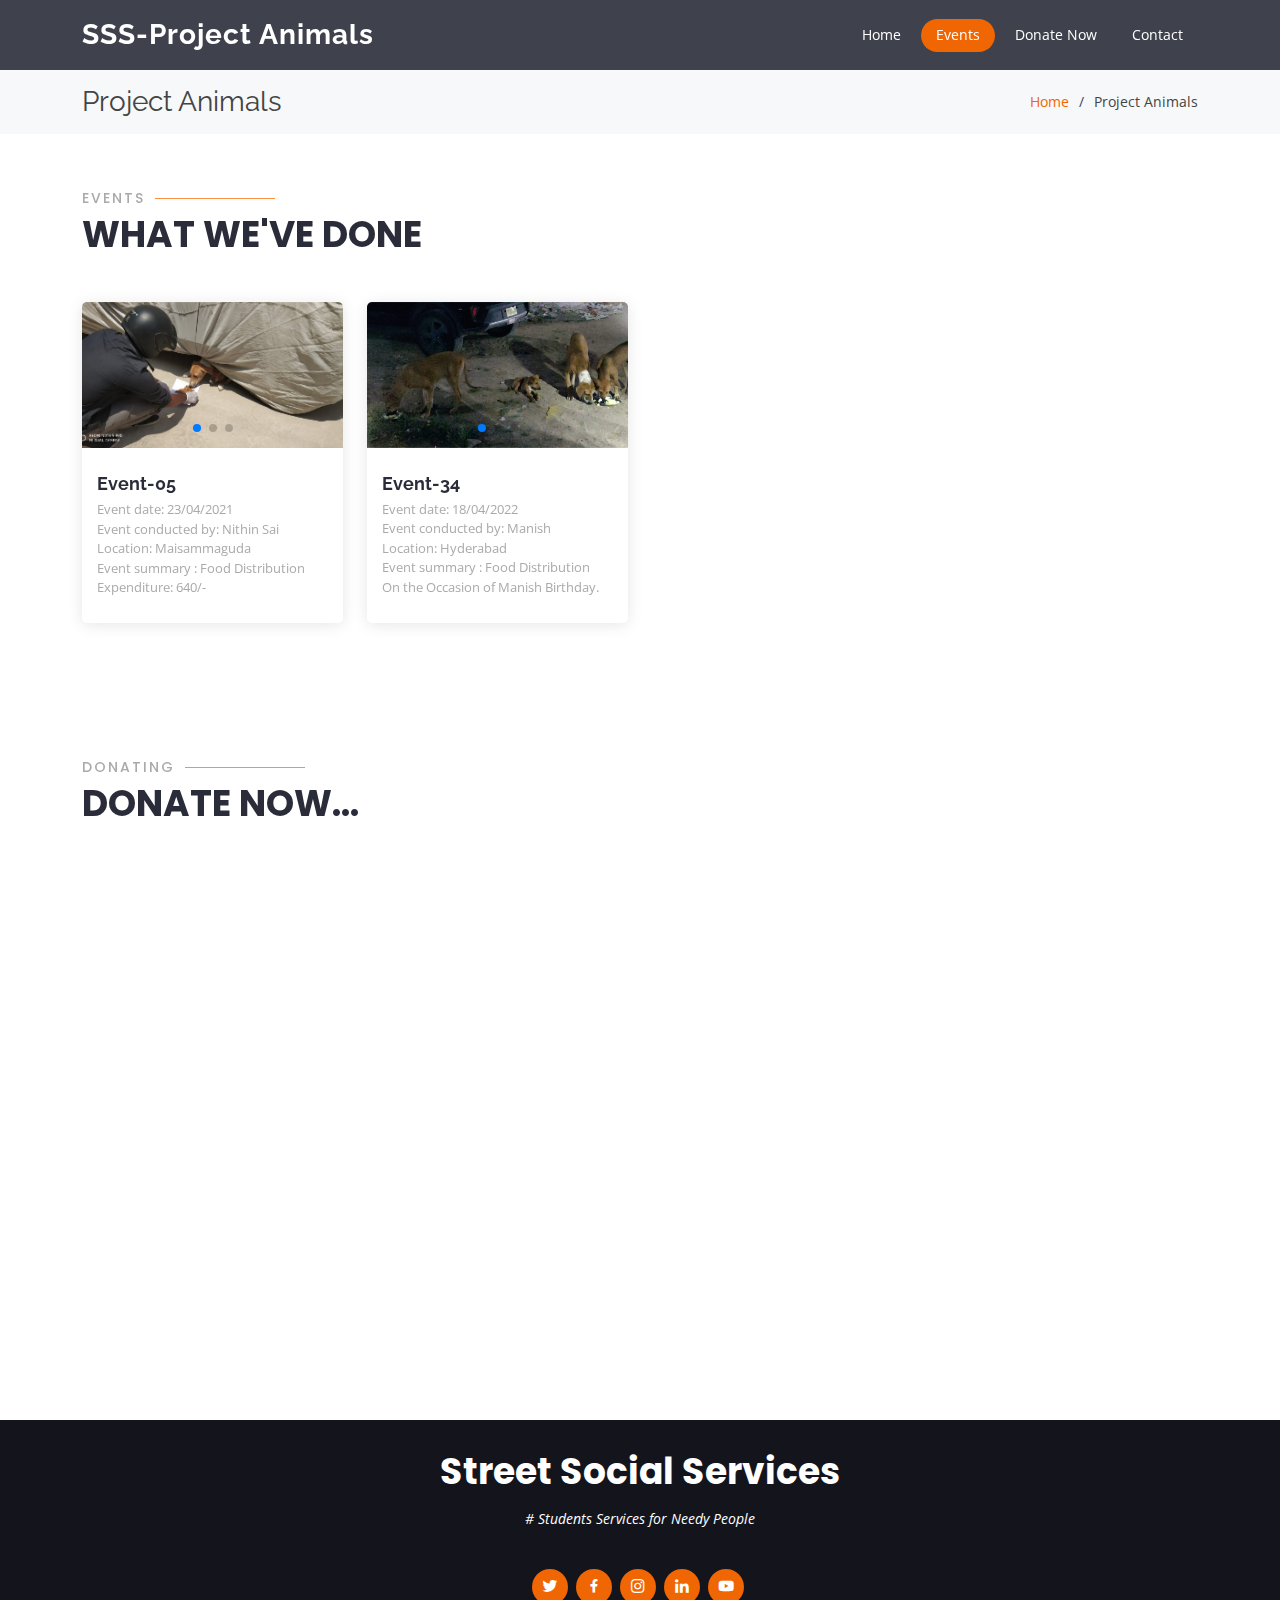
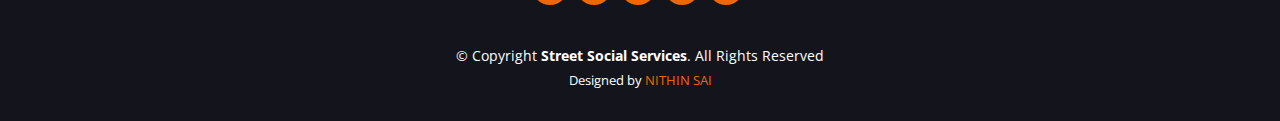
==== animals.html @ 2b2fb0a8 "Initial commit" ====
<!DOCTYPE html>
<html lang="en">
  <head>
    <meta charset="utf-8" />
    <meta content="width=device-width, initial-scale=1.0" name="viewport" />

    <title>Project Animals</title>
    <meta content="" name="description" />
    <meta content="" name="keywords" />

    <!-- Favicons -->
    <link href="assets/img/sss-logo.png" rel="icon" />
    <link href="assets/img/sss-logo.png" rel="apple-touch-icon" />

    <!-- Google Fonts -->
    <link
      href="https://fonts.googleapis.com/css?family=Open+Sans:300,300i,400,400i,600,600i,700,700i|Raleway:300,300i,400,400i,500,500i,600,600i,700,700i|Poppins:300,300i,400,400i,500,500i,600,600i,700,700i"
      rel="stylesheet"
    />

    <!-- Vendor CSS Files -->
    <link href="assets/vendor/animate.css/animate.min.css" rel="stylesheet" />
    <link href="assets/vendor/aos/aos.css" rel="stylesheet" />
    <link
      href="assets/vendor/bootstrap/css/bootstrap.min.css"
      rel="stylesheet"
    />
    <link
      href="assets/vendor/bootstrap-icons/bootstrap-icons.css"
      rel="stylesheet"
    />
    <link href="assets/vendor/boxicons/css/boxicons.min.css" rel="stylesheet" />
    <link
      href="assets/vendor/glightbox/css/glightbox.min.css"
      rel="stylesheet"
    />
    <link href="assets/vendor/remixicon/remixicon.css" rel="stylesheet" />
    <link href="assets/vendor/swiper/swiper-bundle.min.css" rel="stylesheet" />

    <!-- Template Main CSS File -->
    <link href="assets/css/style.css" rel="stylesheet" />
  </head>

  <body>
    <!-- ======= Header ======= -->
    <header id="header" class="fixed-top d-flex align-items-center">
      <div class="container d-flex align-items-center justify-content-between">
        <div class="logo">
          <h1><a href="index.html">SSS-Project Animals</a></h1>
          <!-- Uncomment below if you prefer to use an image logo -->
          <!-- <a href="index.html"><img src="assets/img/logo.png" alt="" class="img-fluid"></a>-->
        </div>

        <nav id="navbar" class="navbar">
          <ul>
            <li><a class="nav-link scrollto" href="#hero">Home</a></li>
            <li><a class="nav-link scrollto" href="#team">Events</a></li>
            <li><a class="nav-link scrollto" href="#pricing">Donate Now</a></li>
            <li><a class="nav-link scrollto" href="#contact">Contact</a></li>
          </ul>
          <i class="bi bi-list mobile-nav-toggle"></i>
        </nav>
        <!-- .navbar -->
      </div>
    </header>
    <!-- End Header -->

    <main id="main">
      <!-- ======= Breadcrumbs ======= -->
      <section class="breadcrumbs">
        <div class="container">
          <div class="d-flex justify-content-between align-items-center">
            <h2>Project Animals</h2>
            <ol>
              <li><a href="index.html">Home</a></li>
              <li>Project Animals</li>
            </ol>
          </div>
        </div>
      </section>
      <!-- End Breadcrumbs -->

      <section id="team" class="team">
        <div class="container">
          <div class="section-title" data-aos="zoom-out">
            <h2>Events</h2>
            <p>What We've Done</p>
          </div>

          <div class="row">
            <div class="col-lg-3 col-md-6 d-flex align-items-stretch">
              <div class="member" data-aos="fade-up">
                <div class="member-img">
                  <div class="portfolio-details-slider swiper">
                    <div class="swiper-wrapper align-items-center">
                      <div class="swiper-slide">
                        <img
                          src="assets/img/Events/Event 5/E5-1.jpg"
                          alt=""
                          style="width: 100%"
                        />
                      </div>

                      <div class="swiper-slide">
                        <img
                          src="assets/img/Events/Event 5/E5-2.jpg"
                          alt=""
                          style="width: 100%"
                        />
                      </div>

                      <div class="swiper-slide">
                        <img
                          src="assets/img/Events/Event 5/E5-3.jpg"
                          alt=""
                          style="width: 100%"
                        />
                      </div>

                    </div>
                    <div class="swiper-pagination"></div>
                  </div>
                </div>
                <div class="member-info">
                  <h4>Event-05</h4>
                  <span>
                    Event date: 23/04/2021<br />
                    Event conducted by: Nithin Sai<br />
                    Location: Maisammaguda<br />
                    Event summary : Food Distribution<br />
                    Expenditure: 640/-
                  </span>
                  
                  <div class="social">
                    <a href=""><i class="bi bi-twitter"></i></a>
                    <a href=""><i class="bi bi-instagram"></i></a>
                    <a href="https://www.youtube.com/channel/UCFG7Xcet29jJ-uIZRaE6Lgw"
                      ><i class="bi bi-youtube"></i
                    ></a>
                  </div>
                </div>
              </div>
            </div>

            <div class="col-lg-3 col-md-6 d-flex align-items-stretch">
              <div class="member" data-aos="fade-up" data-aos-delay="100">
                <div class="member-img">
                  <div class="portfolio-details-slider swiper">
                    <div class="swiper-wrapper align-items-center">
                      <div class="swiper-slide">
                        <img
                          src="assets/img/Events/Event 34/E34-1.jpg"
                          alt=""
                          style="width: 100%"
                        />
                      </div>

                      <div class="swiper-slide">
                        <img
                          src="assets/img/Events/Event 34/E34-2.jpg"
                          alt=""
                          style="width: 100%"
                        />
                      </div>

                      
                      <div class="swiper-slide">
                        <img
                          src="assets/img/Events/Event 34/E34-3.jpg"
                          alt=""
                          style="width: 100%"
                        />
                      </div>

                    </div>
                    <div class="swiper-pagination"></div>
                  </div>
                </div>
                <div class="member-info">
                  <h4>Event-34</h4>
                  <span
                    >Event date: 18/04/2022<br />
                    Event conducted by: Manish<br />
                    Location: Hyderabad<br />
                    Event summary : Food Distribution<br />
                    On the Occasion of Manish Birthday.
                  </span>
                  
                  <div class="social">
                    <a href=""><i class="bi bi-twitter"></i></a>
                    <a href=""><i class="bi bi-instagram"></i></a>
                    <a href="https://www.youtube.com/channel/UCFG7Xcet29jJ-uIZRaE6Lgw"><i class="bi bi-youtube"></i></a>
                  </div>
                </div>
              </div>
            </div>
            </div>
          </div>
        </div>
      </section>
      <!-- End Team Section -->

      <!-- ======= Pricing Section ======= -->
      <section id="pricing" class="pricing">
        <div class="container">
          <div class="section-title" data-aos="zoom-out">
            <h2>Donating</h2>
            <p>Donate Now...</p>
          </div>

          <div class="row">
            <div class="col-lg-3 col-md-6">
              <div class="box" data-aos="zoom-in">
                <h3>Hunger Relief</h3>
                <h4><sup>₹</sup>60<span> / person</span></h4>
                <ul>
                  <div class="portfolio-details-slider swiper">
                    <div class="swiper-wrapper align-items-center">
                      <div class="swiper-slide">
                        <img
                          src="assets/img/img9.jpg"
                          alt=""
                          style="width: 100%"
                        />
                      </div>

                      <div class="swiper-slide">
                        <img
                          src="assets/img/img13.jpg"
                          alt=""
                          style="width: 100%"
                        />
                      </div>

                      <div class="swiper-slide">
                        <img
                          src="assets/img/img25.jpg"
                          alt=""
                          style="width: 100%"
                        />
                      </div>

                      <div class="swiper-slide">
                        <img
                          src="assets/img/sss-logo.png"
                          alt=""
                          style="width: 100%"
                        />
                      </div>
                    </div>
                    <div class="swiper-pagination"></div>
                  </div>
                </ul>
                <div class="btn-wrap">
                  <a href="https://rzp.io/l/SSS-HungerRelief" class="btn-buy"
                    >Donate Now</a
                  >
                </div>
              </div>
            </div>

            <div class="col-lg-3 col-md-6 mt-4 mt-md-0">
              <div class="box" data-aos="zoom-in" data-aos-delay="100">
                <h3>Orphan & Oldage Homes</h3>
                <h4><sup>₹</sup>200<span> / Day</span></h4>
                <ul>
                  <div class="portfolio-details-slider swiper">
                    <div class="swiper-wrapper align-items-center">
                      <div class="swiper-slide">
                        <img
                          src="assets/img/img21.jpg"
                          alt=""
                          style="width: 100%"
                        />
                      </div>

                      <!--- <div class="swiper-slide">
                      <img src="assets/img/img75.jpg" alt=""  style="width: 100%;">
                    </div>
    
                    <div class="swiper-slide">
                      <img src="assets/img/img73.jpg" alt=""  style="width: 100%;">
                    </div> --->

                      <div class="swiper-slide">
                        <img
                          src="assets/img/sss-logo.png"
                          alt=""
                          style="width: 100%"
                        />
                      </div>
                    </div>
                    <div class="swiper-pagination"></div>
                  </div>
                </ul>
                <div class="btn-wrap">
                  <a href="https://rzp.io/l/SSS-Orphan_Oldage" class="btn-buy"
                    >Donate Now</a
                  >
                </div>
              </div>
            </div>

            <div class="col-lg-3 col-md-6 mt-4 mt-lg-0">
              <div class="box" data-aos="zoom-in" data-aos-delay="200">
                <h3>Groceries Distribution</h3>
                <h4><sup>₹</sup>500<span> / week</span></h4>
                <ul>
                  <div class="portfolio-details-slider swiper">
                    <div class="swiper-wrapper align-items-center">
                      <div class="swiper-slide">
                        <img
                          src="assets/img/img87.jpg"
                          alt=""
                          style="width: 100%"
                        />
                      </div>

                      <div class="swiper-slide">
                        <img
                          src="assets/img/img75.jpg"
                          alt=""
                          style="width: 100%"
                        />
                      </div>

                      <div class="swiper-slide">
                        <img
                          src="assets/img/img73.jpg"
                          alt=""
                          style="width: 100%"
                        />
                      </div>

                      <div class="swiper-slide">
                        <img
                          src="assets/img/sss-logo.png"
                          alt=""
                          style="width: 100%"
                        />
                      </div>
                    </div>
                    <div class="swiper-pagination"></div>
                  </div>
                </ul>
                <div class="btn-wrap">
                  <a
                    href="https://rzp.io/l/SSS-Groceries_Distribution"
                    class="btn-buy"
                    >Donate Now</a
                  >
                </div>
              </div>
            </div>

            <div class="col-lg-3 col-md-6 mt-4 mt-lg-0">
              <div class="box" data-aos="zoom-in" data-aos-delay="300">
                <span class="advanced"> Your Wish </span>
                <h3>Ultimate</h3>
                <h4><sup>₹</sup>___<span> / month</span></h4>
                <ul>
                  <img src="assets/img/sss-logo.png" style="width: 100%" />
                </ul>
                <div class="btn-wrap">
                  <a
                    href="https://rzp.io/l/streetsocialservices"
                    class="btn-buy"
                    >Donate Now</a
                  >
                </div>
              </div>
            </div>
          </div>
        </div>
      </section>
      <!-- End Pricing Section -->
    </main>
    <!-- End #main -->

    <!-- ======= Footer ======= -->
    <footer id="footer">
      <div class="container">
        <h3>Street Social Services</h3>
        <p># Students Services for Needy People</p>
        <div class="social-links">
          <a href="https://twitter.com/Streetsocialse1" class="twitter"
            ><i class="bx bxl-twitter"></i
          ></a>
          <a
            href="https://www.facebook.com/streetsocialservices"
            class="facebook"
            ><i class="bx bxl-facebook"></i
          ></a>
          <a
            href="https://www.instagram.com/streetsocialservices/"
            class="instagram"
            ><i class="bx bxl-instagram"></i
          ></a>
          <a
            href="https://www.linkedin.com/company/street-social-services/"
            class="linkedin"
            ><i class="bx bxl-linkedin"></i
          ></a>
          <a
            href="https://www.youtube.com/channel/UCFG7Xcet29jJ-uIZRaE6Lgw/featured"
            class="instagram"
            ><i class="bx bxl-youtube"></i
          ></a>
        </div>
        <div class="copyright">
          &copy; Copyright <strong><span>Street Social Services</span></strong
          >. All Rights Reserved
        </div>
        <div class="credits">
          Designed by
          <a href="https://www.instagram.com/nithin_s_a_i/">NITHIN SAI</a>
        </div>
      </div>
    </footer>
    <!-- End Footer -->

    <a
      href="#"
      class="back-to-top d-flex align-items-center justify-content-center"
      ><i class="bi bi-arrow-up-short"></i
    ></a>

    <!-- Vendor JS Files -->
    <script src="assets/vendor/aos/aos.js"></script>
    <script src="assets/vendor/bootstrap/js/bootstrap.bundle.min.js"></script>
    <script src="assets/vendor/glightbox/js/glightbox.min.js"></script>
    <script src="assets/vendor/isotope-layout/isotope.pkgd.min.js"></script>
    <script src="assets/vendor/swiper/swiper-bundle.min.js"></script>
    <script src="assets/vendor/php-email-form/validate.js"></script>

    <!-- Template Main JS File -->
    <script src="assets/js/main.js"></script>
  </body>
</html>
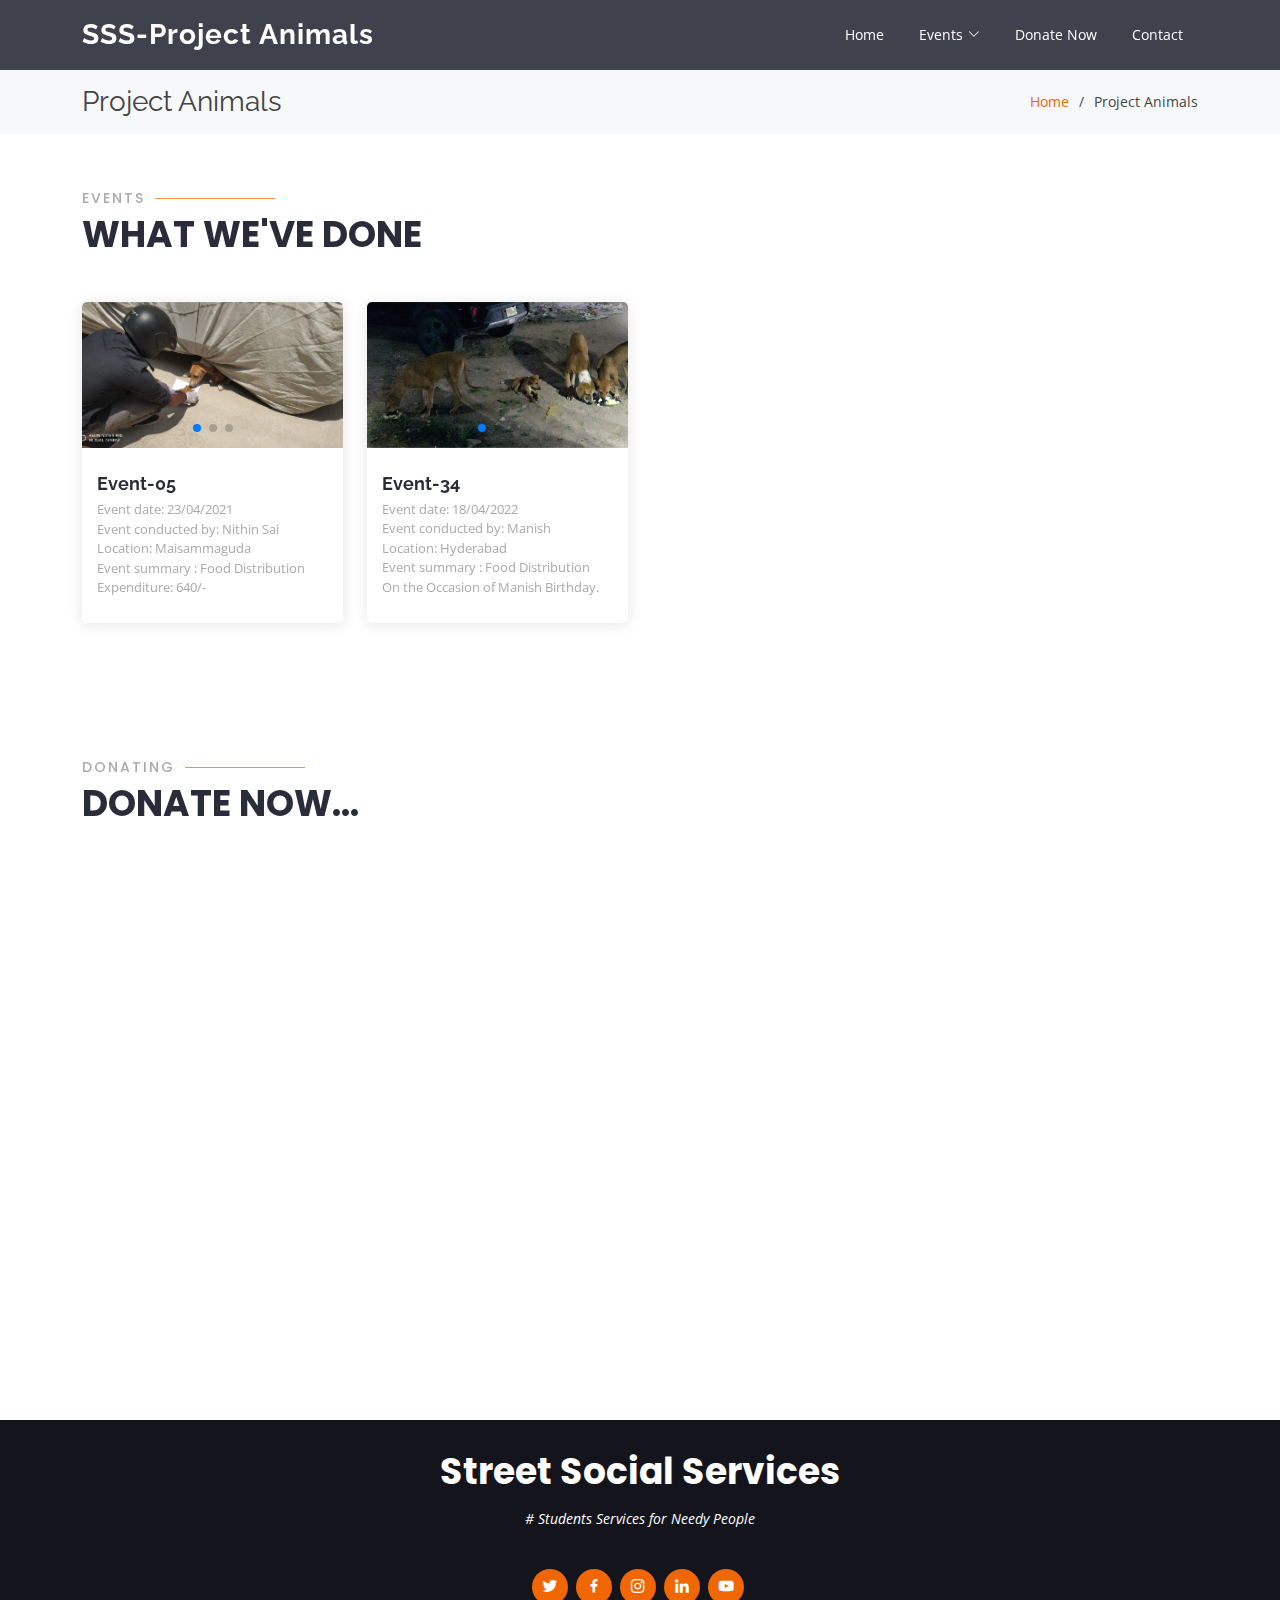
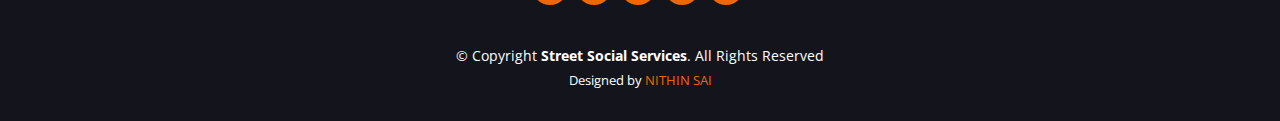
==== commit cc1d50c2: "events nav updated" ====
--- a/animals.html
+++ b/animals.html
@@ -53,8 +53,27 @@
 
         <nav id="navbar" class="navbar">
           <ul>
-            <li><a class="nav-link scrollto" href="#hero">Home</a></li>
-            <li><a class="nav-link scrollto" href="#team">Events</a></li>
+            <li><a class="nav-link scrollto" href="index.html">Home</a></li>
+            <li class="dropdown"><a href="#"><span>Events</span> <i class="bi bi-chevron-down"></i></a>
+              <ul>
+                <li><a href="Hunger-Relief.html">Hunger Relief</a></li>
+                <li><a href="Orphan-&-Oldage-Homes.html">Orphan & Oldage Homes</a></li>
+                <li><a href="Groceries-Distrubution.html">Groceries Distrubution</a></li>
+                <li><a href="animals.html">Project Animals</a></li>
+                <li><a href="#">Blankets Distribution</a></li>
+                <li><a href="govt-schools.html">Government Schools</a></li>
+                <li class="dropdown"><a href="#"><span>Loading...</span> <i class="bi bi-chevron-right"></i></a>
+                  <ul>
+                    <li><a href="#">Loading... 1</a></li>
+                    <li><a href="#">Loading... 2</a></li>
+                    <li><a href="#">Loading... 3</a></li>
+                    <li><a href="#">Loading... 4</a></li>
+                    <li><a href="#">Loading... 5</a></li>
+                  </ul>
+                </li>
+                
+              </ul>
+            </li>
             <li><a class="nav-link scrollto" href="#pricing">Donate Now</a></li>
             <li><a class="nav-link scrollto" href="#contact">Contact</a></li>
           </ul>
